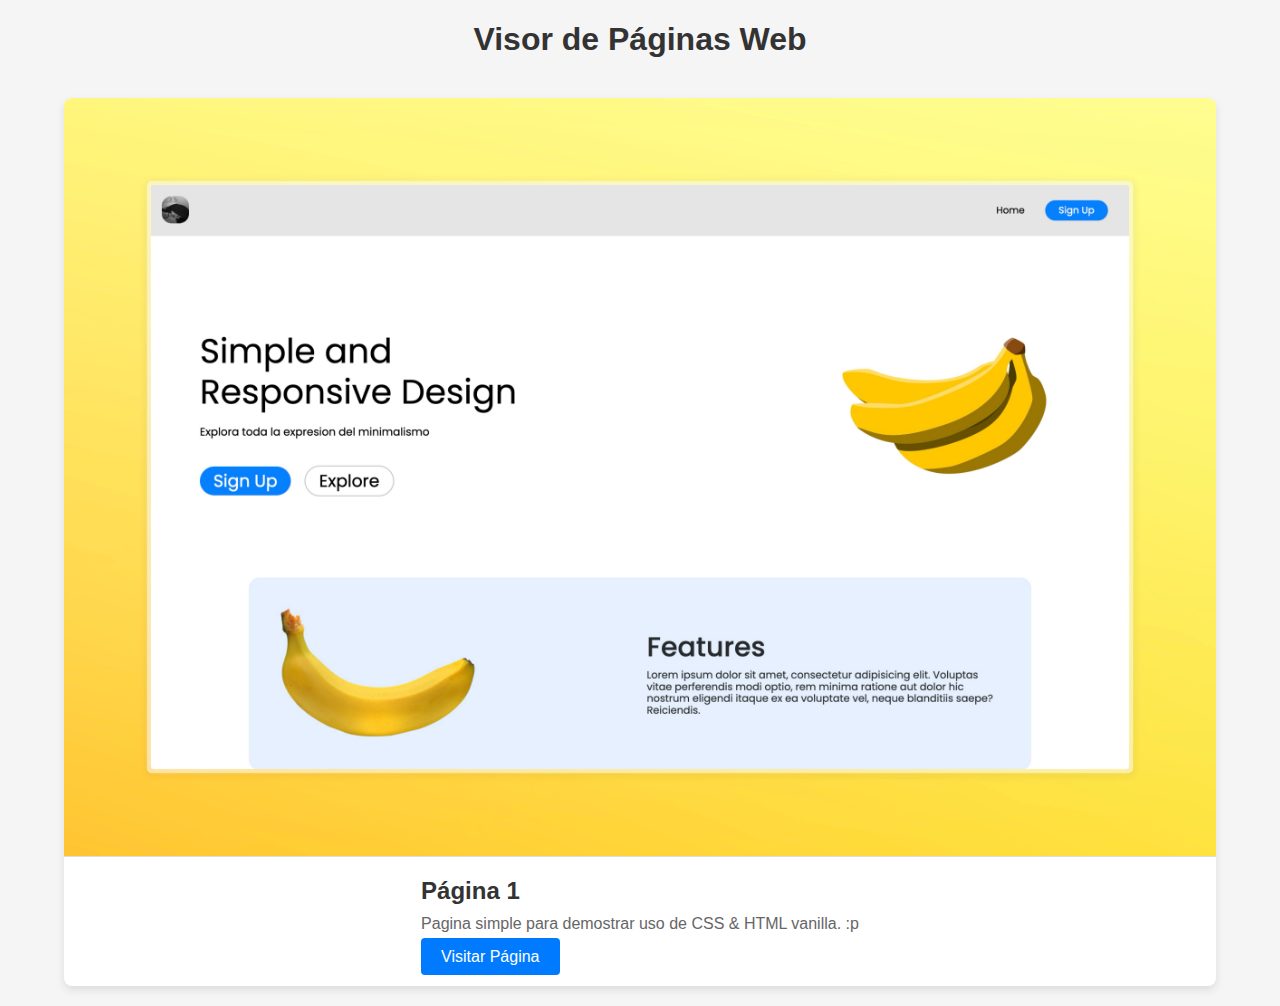
==== index.html @ f16ac9b1 "chore: Add minimalistic landing page design" ====
<!DOCTYPE html>
<html lang="en">
  <head>
    <meta charset="UTF-8" />
    <meta name="viewport" content="width=device-width, initial-scale=1.0" />
    <title>Document</title>
    <style>
      body {
        font-family: Arial, sans-serif;
        background-color: #f5f5f5;
        margin: 0;
        padding: 0;
        display: flex;
        justify-content: center;
        align-items: center;
        min-height: 100vh;
      }

      .container {
        width: 90%;
        max-width: 1200px;
        text-align: center;
      }

      h1 {
        color: #333;
        margin-bottom: 40px;
      }

      .card {
        background-color: white;
        border-radius: 8px;
        box-shadow: 0 4px 8px rgba(0, 0, 0, 0.1);
        overflow: hidden;
        margin-bottom: 20px;
        display: flex;
        flex-direction: column;
        align-items: center;
        transition: transform 0.3s ease-in-out;
      }

      .card:hover {
        transform: translateY(-5px);
      }

      .card img {
        width: 100%;
        height: auto;
        border-bottom: 1px solid #ddd;
      }

      .card-content {
        padding: 20px;
        text-align: left;
      }

      .card-content h2 {
        margin: 0 0 10px;
        color: #333;
      }

      .card-content p {
        margin: 0 0 15px;
        color: #666;
      }

      .button {
        text-decoration: none;
        background-color: #007bff;
        color: white;
        padding: 10px 20px;
        border-radius: 4px;
        transition: background-color 0.3s;
      }

      .button:hover {
        background-color: #0056b3;
      }
    </style>
  </head>
  <body>
    <div class="container">
      <h1>Visor de Páginas Web</h1>
      <div class="card">
        <img src="/bananaMinimal/img/capture.png" alt="Página 1" />
        <div class="card-content">
          <h2>Página 1</h2>
          <p>
            Pagina simple para demostrar uso de CSS & HTML vanilla. :p
          </p>
          <a href="bananaMinimal/index.html" target="" class="button"
            >Visitar Página</a
          >
        </div>
      </div>
    </div>
  </body>
</html>
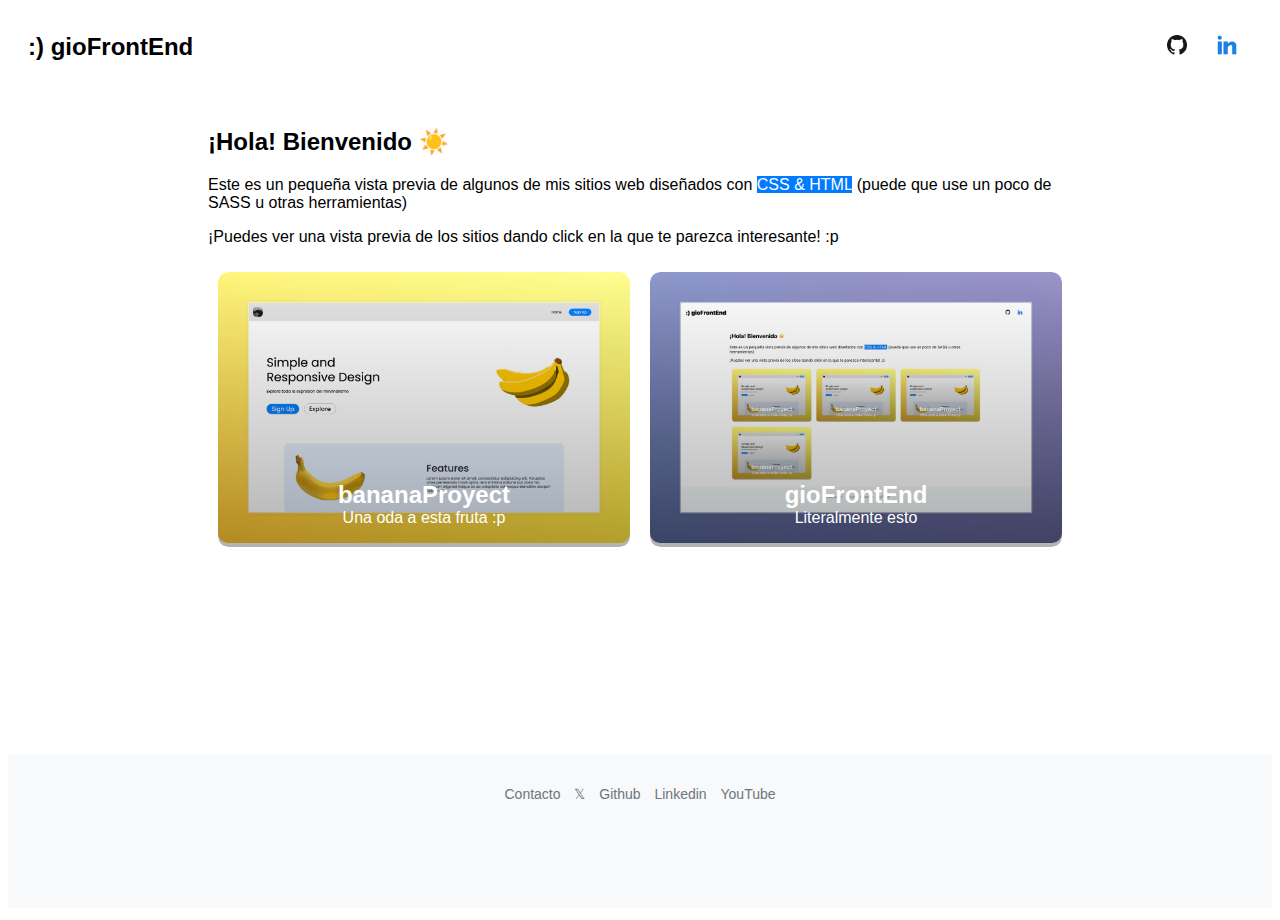
==== commit 971bd81b: "chore: Update CSS styles for header and footer" ====
--- a/index.html
+++ b/index.html
@@ -1,98 +1,12 @@
 <!DOCTYPE html>
 <html lang="en">
-  <head>
-    <meta charset="UTF-8" />
-    <meta name="viewport" content="width=device-width, initial-scale=1.0" />
-    <title>Document</title>
-    <style>
-      body {
-        font-family: Arial, sans-serif;
-        background-color: #f5f5f5;
-        margin: 0;
-        padding: 0;
-        display: flex;
-        justify-content: center;
-        align-items: center;
-        min-height: 100vh;
-      }
-
-      .container {
-        width: 90%;
-        max-width: 1200px;
-        text-align: center;
-      }
-
-      h1 {
-        color: #333;
-        margin-bottom: 40px;
-      }
-
-      .card {
-        background-color: white;
-        border-radius: 8px;
-        box-shadow: 0 4px 8px rgba(0, 0, 0, 0.1);
-        overflow: hidden;
-        margin-bottom: 20px;
-        display: flex;
-        flex-direction: column;
-        align-items: center;
-        transition: transform 0.3s ease-in-out;
-      }
-
-      .card:hover {
-        transform: translateY(-5px);
-      }
-
-      .card img {
-        width: 100%;
-        height: auto;
-        border-bottom: 1px solid #ddd;
-      }
-
-      .card-content {
-        padding: 20px;
-        text-align: left;
-      }
-
-      .card-content h2 {
-        margin: 0 0 10px;
-        color: #333;
-      }
-
-      .card-content p {
-        margin: 0 0 15px;
-        color: #666;
-      }
-
-      .button {
-        text-decoration: none;
-        background-color: #007bff;
-        color: white;
-        padding: 10px 20px;
-        border-radius: 4px;
-        transition: background-color 0.3s;
-      }
-
-      .button:hover {
-        background-color: #0056b3;
-      }
-    </style>
-  </head>
-  <body>
-    <div class="container">
-      <h1>Visor de Páginas Web</h1>
-      <div class="card">
-        <img src="/bananaMinimal/img/capture.png" alt="Página 1" />
-        <div class="card-content">
-          <h2>Página 1</h2>
-          <p>
-            Pagina simple para demostrar uso de CSS & HTML vanilla. :p
-          </p>
-          <a href="bananaMinimal/index.html" target="" class="button"
-            >Visitar Página</a
-          >
-        </div>
-      </div>
-    </div>
-  </body>
-</html>
+<head>
+    <meta charset="UTF-8">
+    <meta name="viewport" content="width=device-width, initial-scale=1.0">
+    <title>gioFrontEnd</title>
+</head>
+<body>
+    <iframe src="index/index.html" frameborder="0" style="width: 100%; height: 100vh;"></iframe>
+    
+</body>
+</html>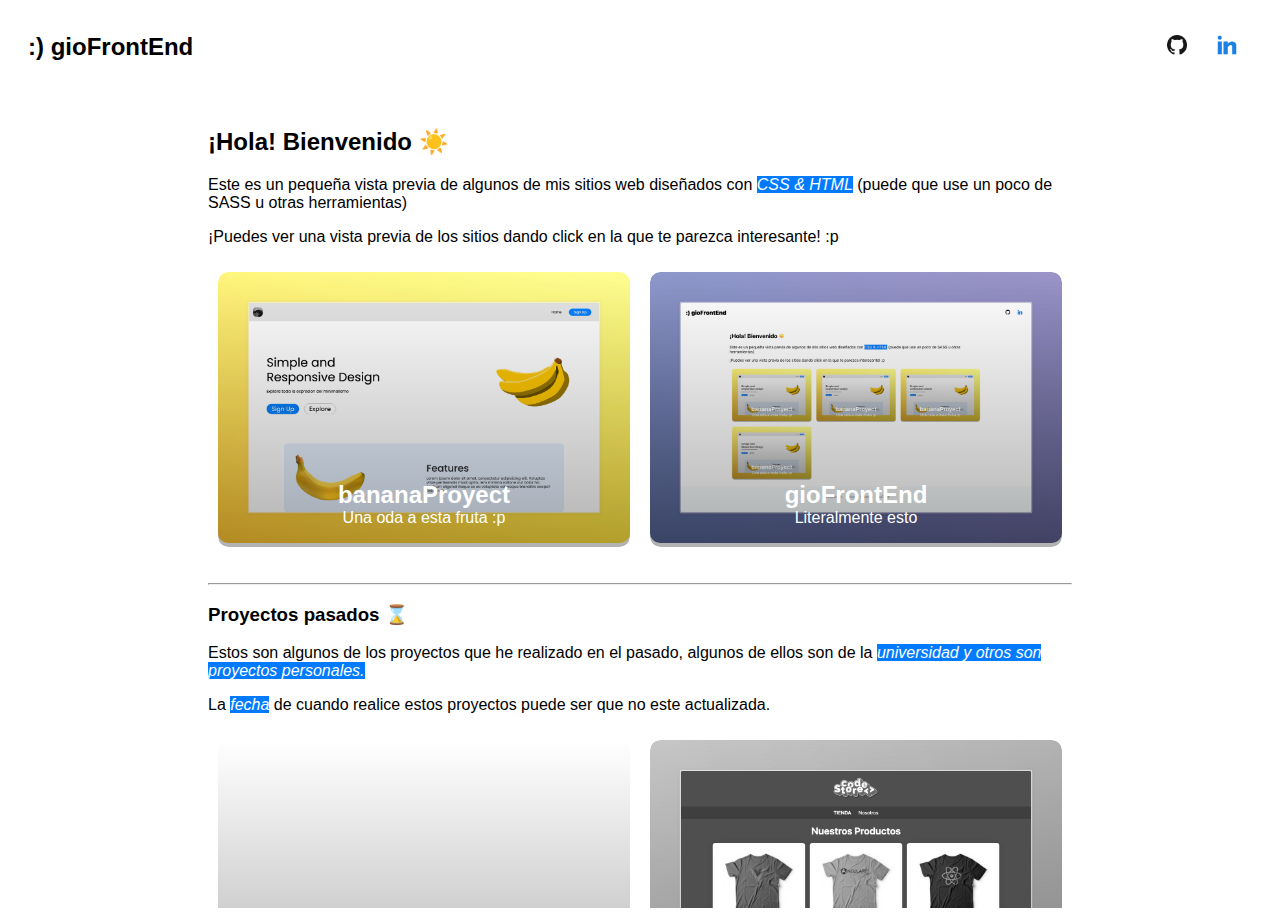
==== commit 2888da5a: "chore: Update CSS styles for header and footer" ====
--- a/index.html
+++ b/index.html
@@ -7,6 +7,5 @@
 </head>
 <body>
     <iframe src="index/index.html" frameborder="0" style="width: 100%; height: 100vh;"></iframe>
-    
 </body>
 </html>